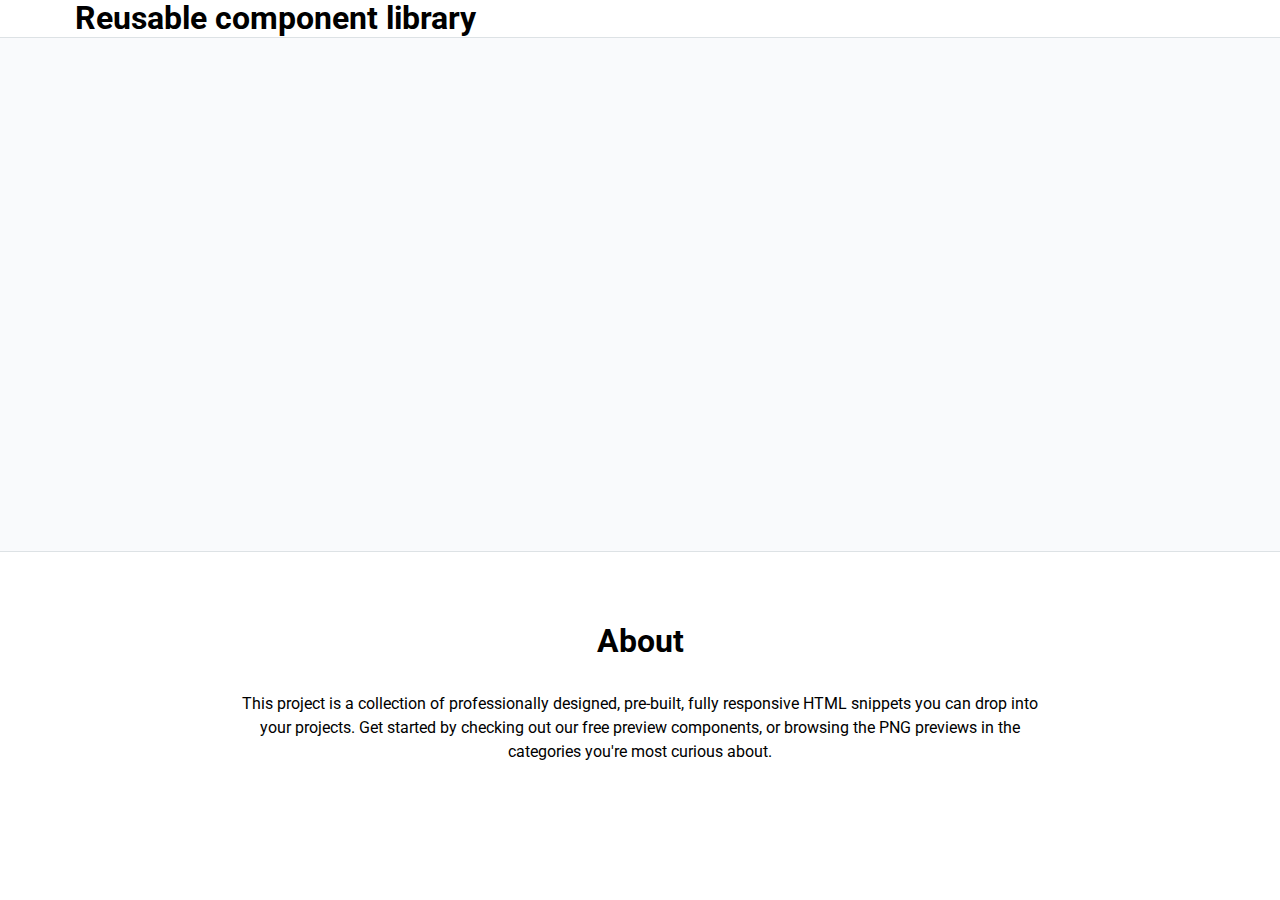
==== index.html @ 97778732 "project layout my version" ====
<!DOCTYPE html>
<!-- Главная страница -->
<html lang="ru">
  <head>
    <link rel="stylesheet" href="./assets/css/main.css" />
  </head>
  <body>
    <div class="page">
      <header class="header">
        <div class="content">
          <h1 class="header__title">Reusable component library</h1>
        </div>
      </header>
      <main class="main_content"><div class="content"></div></main>
      <footer class="footer">
        <div class="content footer__content">
          <h1 class="footer__title">About</h1>
          <p class="footer__info">
            This project is a collection of professionally designed, pre-built,
            fully responsive HTML snippets you can drop into your projects. Get
            started by checking out our free preview components, or browsing the
            PNG previews in the categories you're most curious about.
          </p>
        </div>
      </footer>
    </div>
  </body>
</html>
---- assets/css/main.css ----
@import '../fonts/fonts.css';
@import './normalize.css';
@import '../../components/page/page.css';
@import '../../components/header/header.css';
@import '../../components/main_content/main_content.css';
@import '../../components/footer/footer.css';
@import '../../components/content/content.css';
root {
  --white: #ffffff;
  --black: #212429;
  --pink: #f784ad;
  --purple: #7048e8;
  --blue: #374fc7;
  --red: #f03d3e;
  --grey-1: #f8f9fa;
  --grey-2: #dde2e5;
  --grey-3: #acb5bd;
  --grey-4: #495057;

  --error: var(--red);
  --success: var(--blue);

  --primary: var(--blue);
  --secondary: var(--purple);
}

* {
  font-family: 'Roboto', sans-serif;
}

body * {
  margin: 0;
  padding: 0;
}
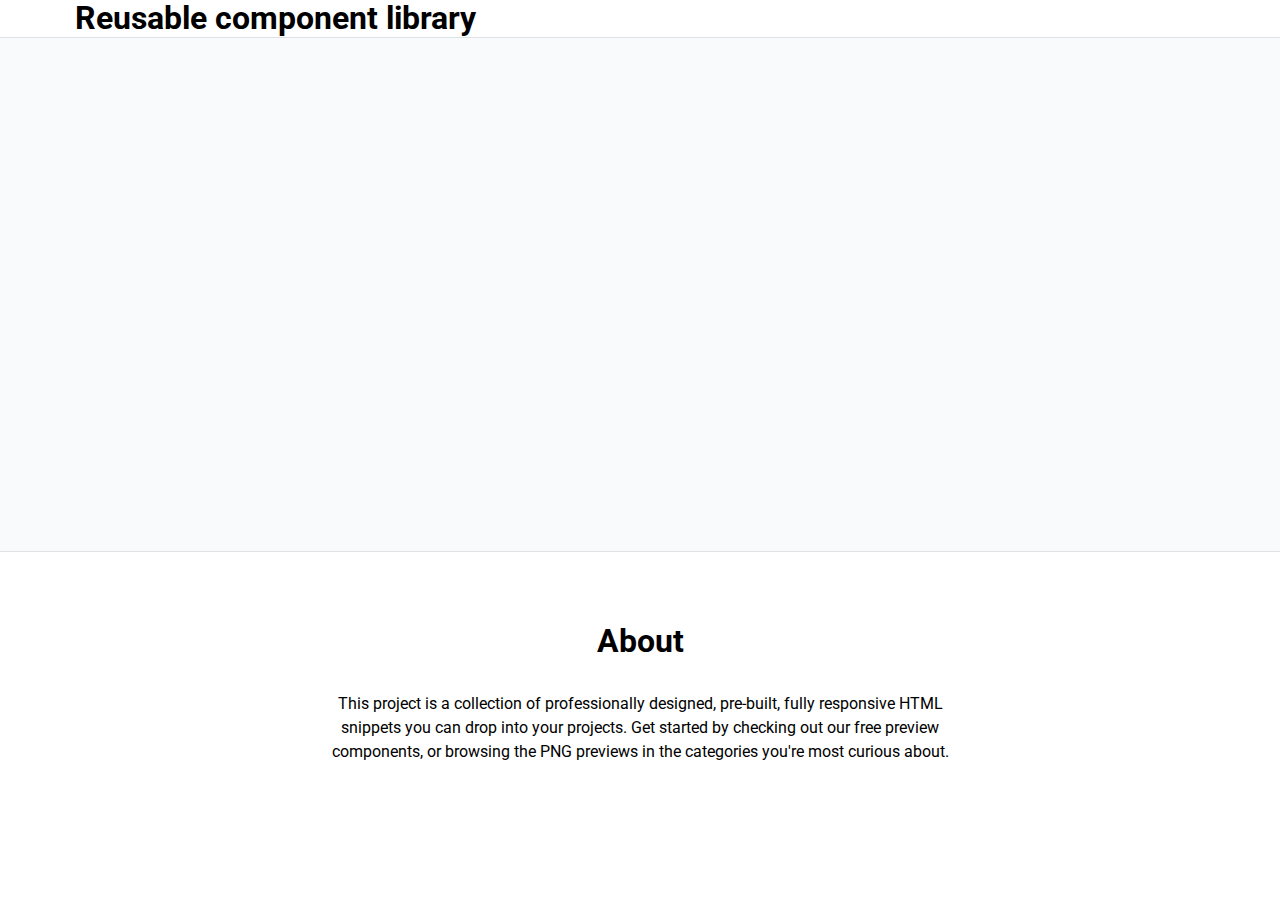
==== commit 9ea06ff4: "Merge pull request #3 from Mishon-pon-pon/project_layout" ====
--- a/index.html
+++ b/index.html
@@ -11,7 +11,7 @@
           <h1 class="header__title">Reusable component library</h1>
         </div>
       </header>
-      <main class="main_content"><div class="content"></div></main>
+      <main class="main-content"><div class="content"></div></main>
       <footer class="footer">
         <div class="content footer__content">
           <h1 class="footer__title">About</h1>
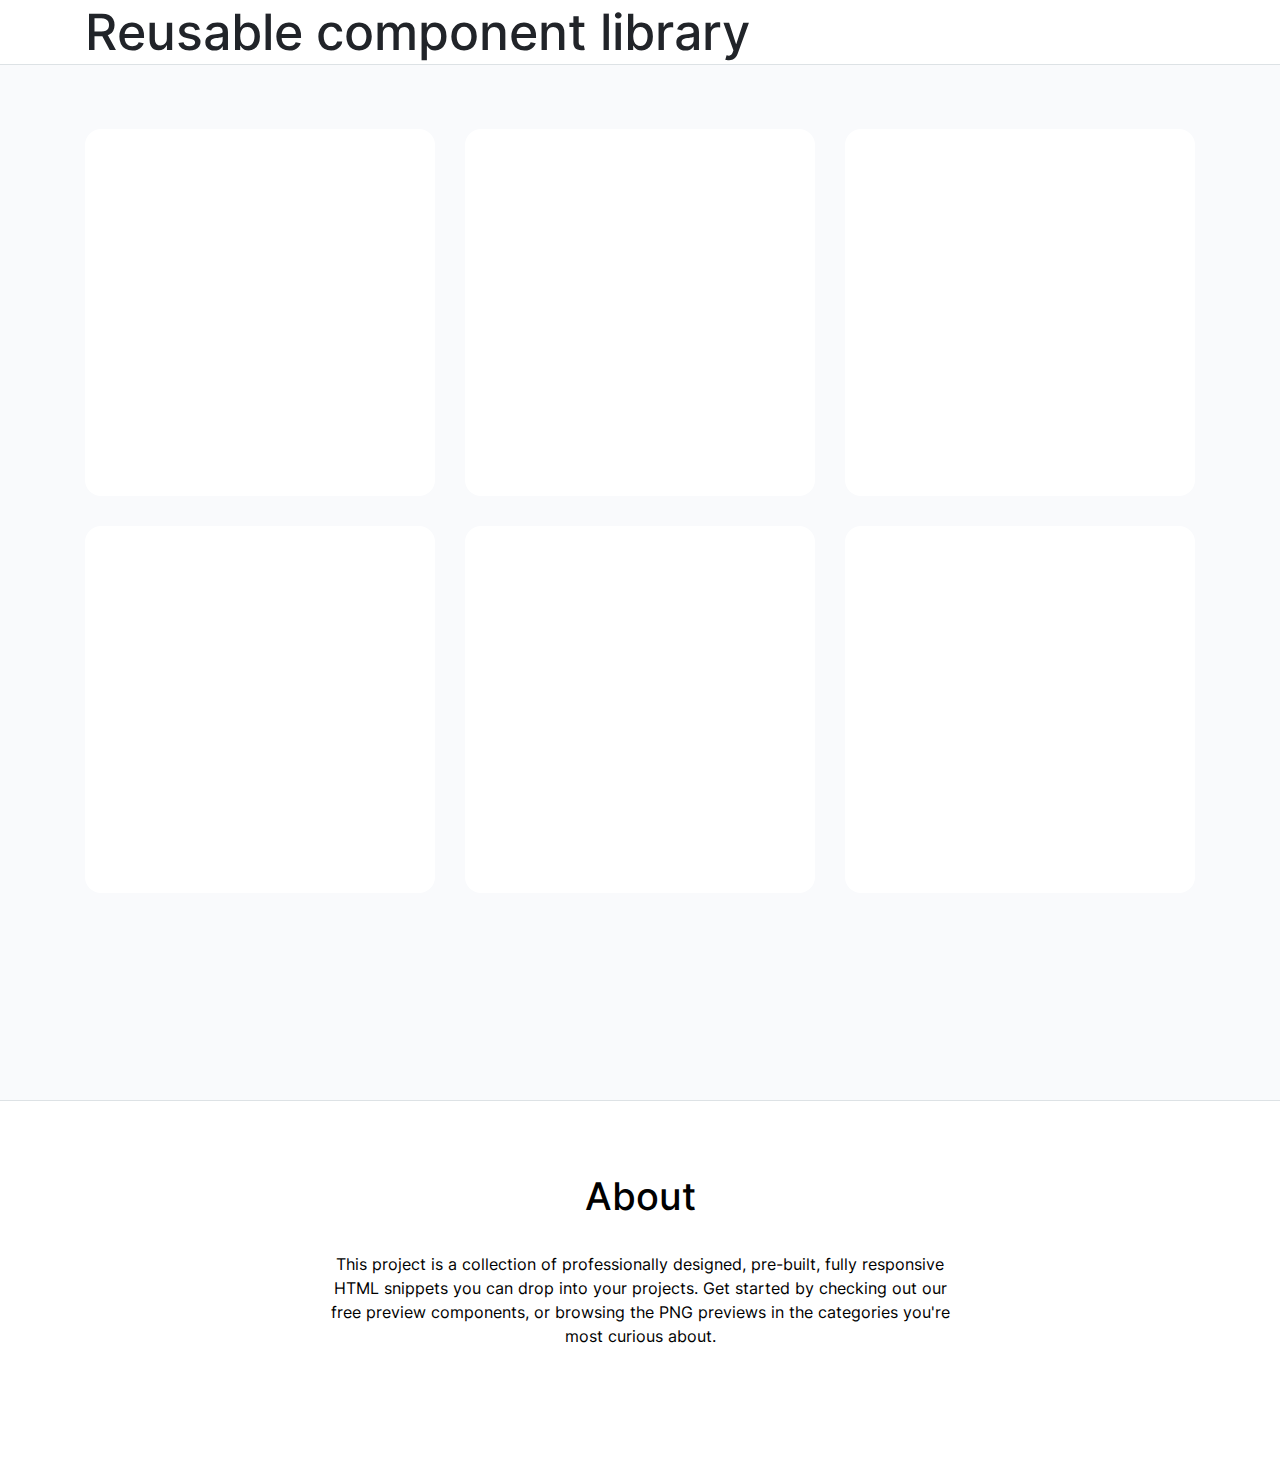
==== commit c8737abf: "layout_cards" ====
--- a/index.html
+++ b/index.html
@@ -8,14 +8,27 @@
     <div class="page">
       <header class="header">
         <div class="content">
-          <h1 class="header__title">Reusable component library</h1>
+          <h1 lang="en" class="header__title typo-h1">
+            Reusable component library
+          </h1>
         </div>
       </header>
-      <main class="main-content"><div class="content"></div></main>
+      <main class="main-content page__content">
+        <div class="content">
+          <div class="card-list">
+            <div class="card card-list__item"></div>
+            <div class="card card-list__item"></div>
+            <div class="card card-list__item"></div>
+            <div class="card card-list__item"></div>
+            <div class="card card-list__item"></div>
+            <div class="card card-list__item"></div>
+          </div>
+        </div>
+      </main>
       <footer class="footer">
         <div class="content footer__content">
-          <h1 class="footer__title">About</h1>
-          <p class="footer__info">
+          <h1 class="footer__title typo-h2">About</h1>
+          <p lang="en" class="footer__info typo-p">
             This project is a collection of professionally designed, pre-built,
             fully responsive HTML snippets you can drop into your projects. Get
             started by checking out our free preview components, or browsing the
--- a/assets/css/main.css
+++ b/assets/css/main.css
@@ -5,7 +5,11 @@
 @import '../../components/main_content/main_content.css';
 @import '../../components/footer/footer.css';
 @import '../../components/content/content.css';
-root {
+@import '../../components/card/card.css';
+@import '../../components/card_list/card_list.css';
+@import '../../components/typography/typography.css';
+
+:root {
   --white: #ffffff;
   --black: #212429;
   --pink: #f784ad;
@@ -22,13 +26,18 @@
 
   --primary: var(--blue);
   --secondary: var(--purple);
+
+  --base: 4px;
+  --radius: calc(var(--base) * 4);
 }
 
 * {
   font-family: 'Roboto', sans-serif;
 }
 
-body * {
+html body * {
   margin: 0;
   padding: 0;
+  box-sizing: border-box;
+  hyphens: auto;
 }
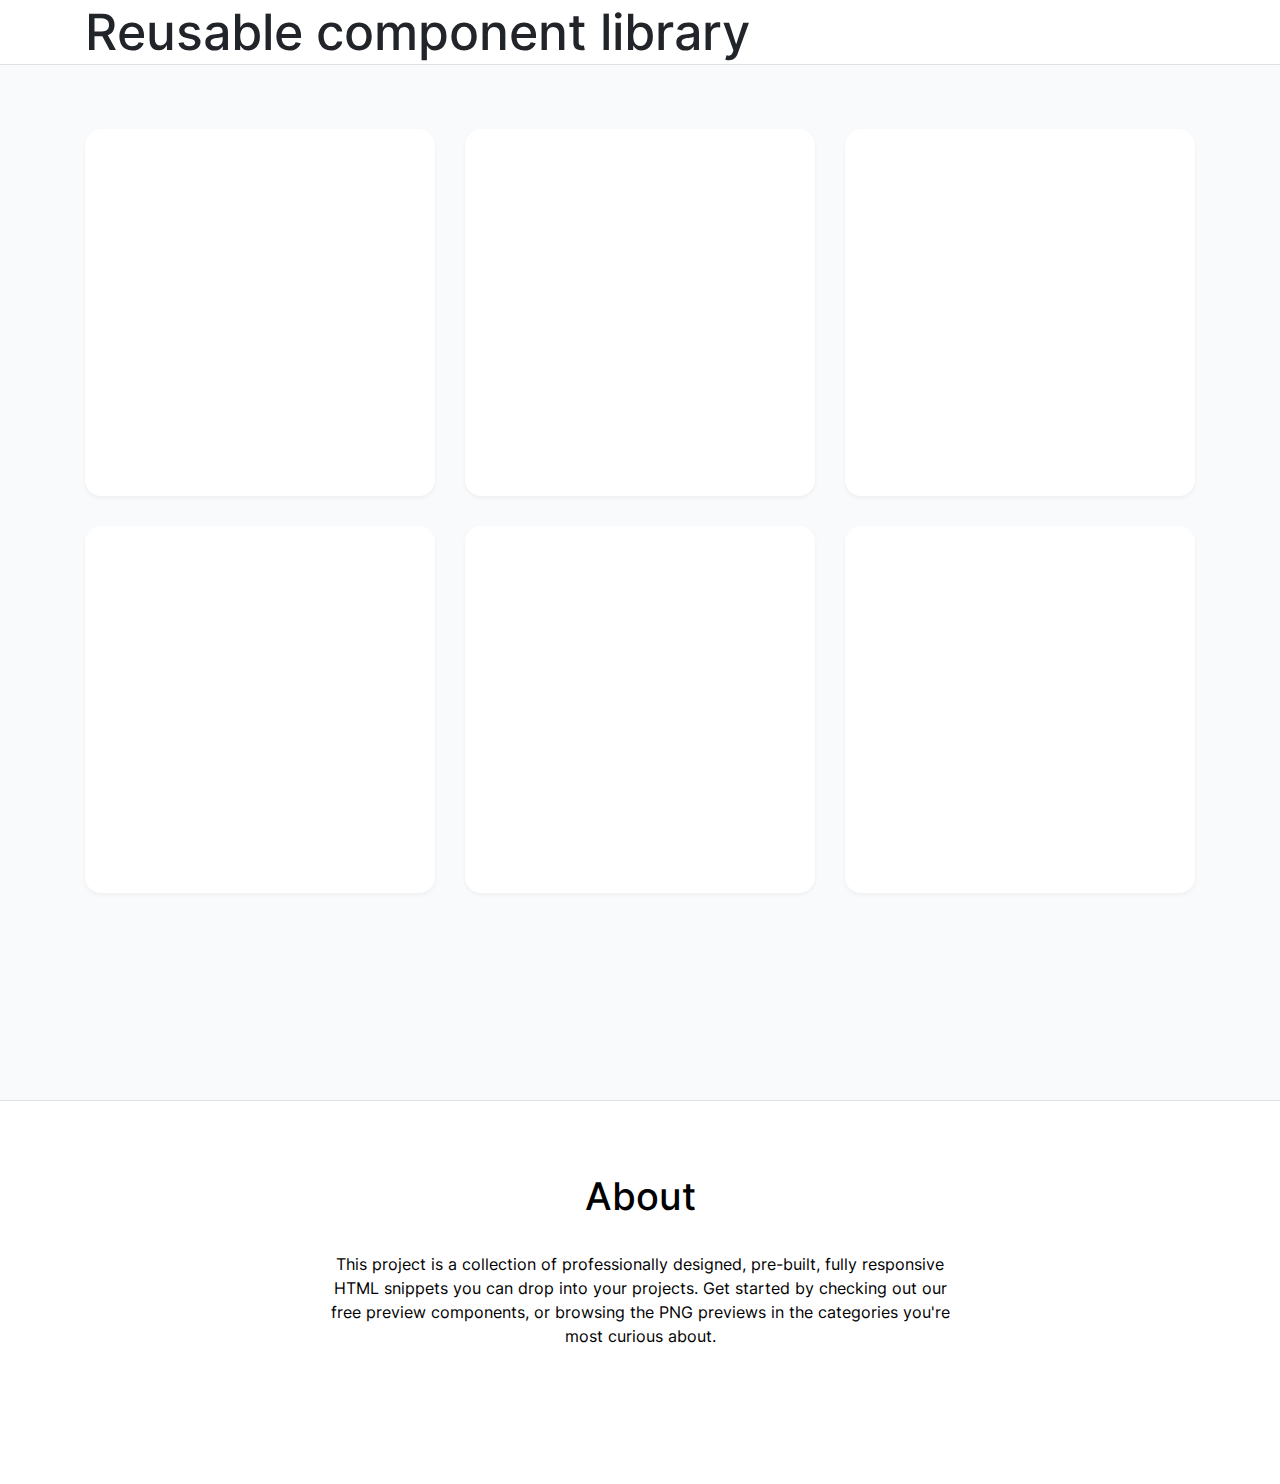
==== commit 7c20926e: "Merge pull request #7 from Mishon-pon-pon/layout_cards" ====
--- a/index.html
+++ b/index.html
@@ -8,9 +8,7 @@
     <div class="page">
       <header class="header">
         <div class="content">
-          <h1 lang="en" class="header__title typo-h1">
-            Reusable component library
-          </h1>
+          <h1 lang="en" class="header__title">Reusable component library</h1>
         </div>
       </header>
       <main class="main-content page__content">
@@ -27,8 +25,8 @@
       </main>
       <footer class="footer">
         <div class="content footer__content">
-          <h1 class="footer__title typo-h2">About</h1>
-          <p lang="en" class="footer__info typo-p">
+          <h1 class="footer__title">About</h1>
+          <p lang="en" class="footer__info">
             This project is a collection of professionally designed, pre-built,
             fully responsive HTML snippets you can drop into your projects. Get
             started by checking out our free preview components, or browsing the
--- a/assets/css/main.css
+++ b/assets/css/main.css
@@ -7,28 +7,34 @@
 @import '../../components/content/content.css';
 @import '../../components/card/card.css';
 @import '../../components/card_list/card_list.css';
-@import '../../components/typography/typography.css';
 
 :root {
   --white: #ffffff;
   --black: #212429;
   --pink: #f784ad;
   --purple: #7048e8;
-  --blue: #374fc7;
+  --purple-2: #a0b1f5;
+  --blue: #4263eb;
   --red: #f03d3e;
   --grey-1: #f8f9fa;
   --grey-2: #dde2e5;
   --grey-3: #acb5bd;
   --grey-4: #495057;
+  --grey-5: #334d6e;
+  --grey-6: #90a0b7;
 
   --error: var(--red);
   --success: var(--blue);
 
   --primary: var(--blue);
+  --primary-hover: #2342c0;
   --secondary: var(--purple);
 
   --base: 4px;
   --radius: calc(var(--base) * 4);
+  --secondary-hover: #5028c6;
+  --font-middle: 16px;
+  --secondary-hover: #5028c6;
 }
 
 * {
